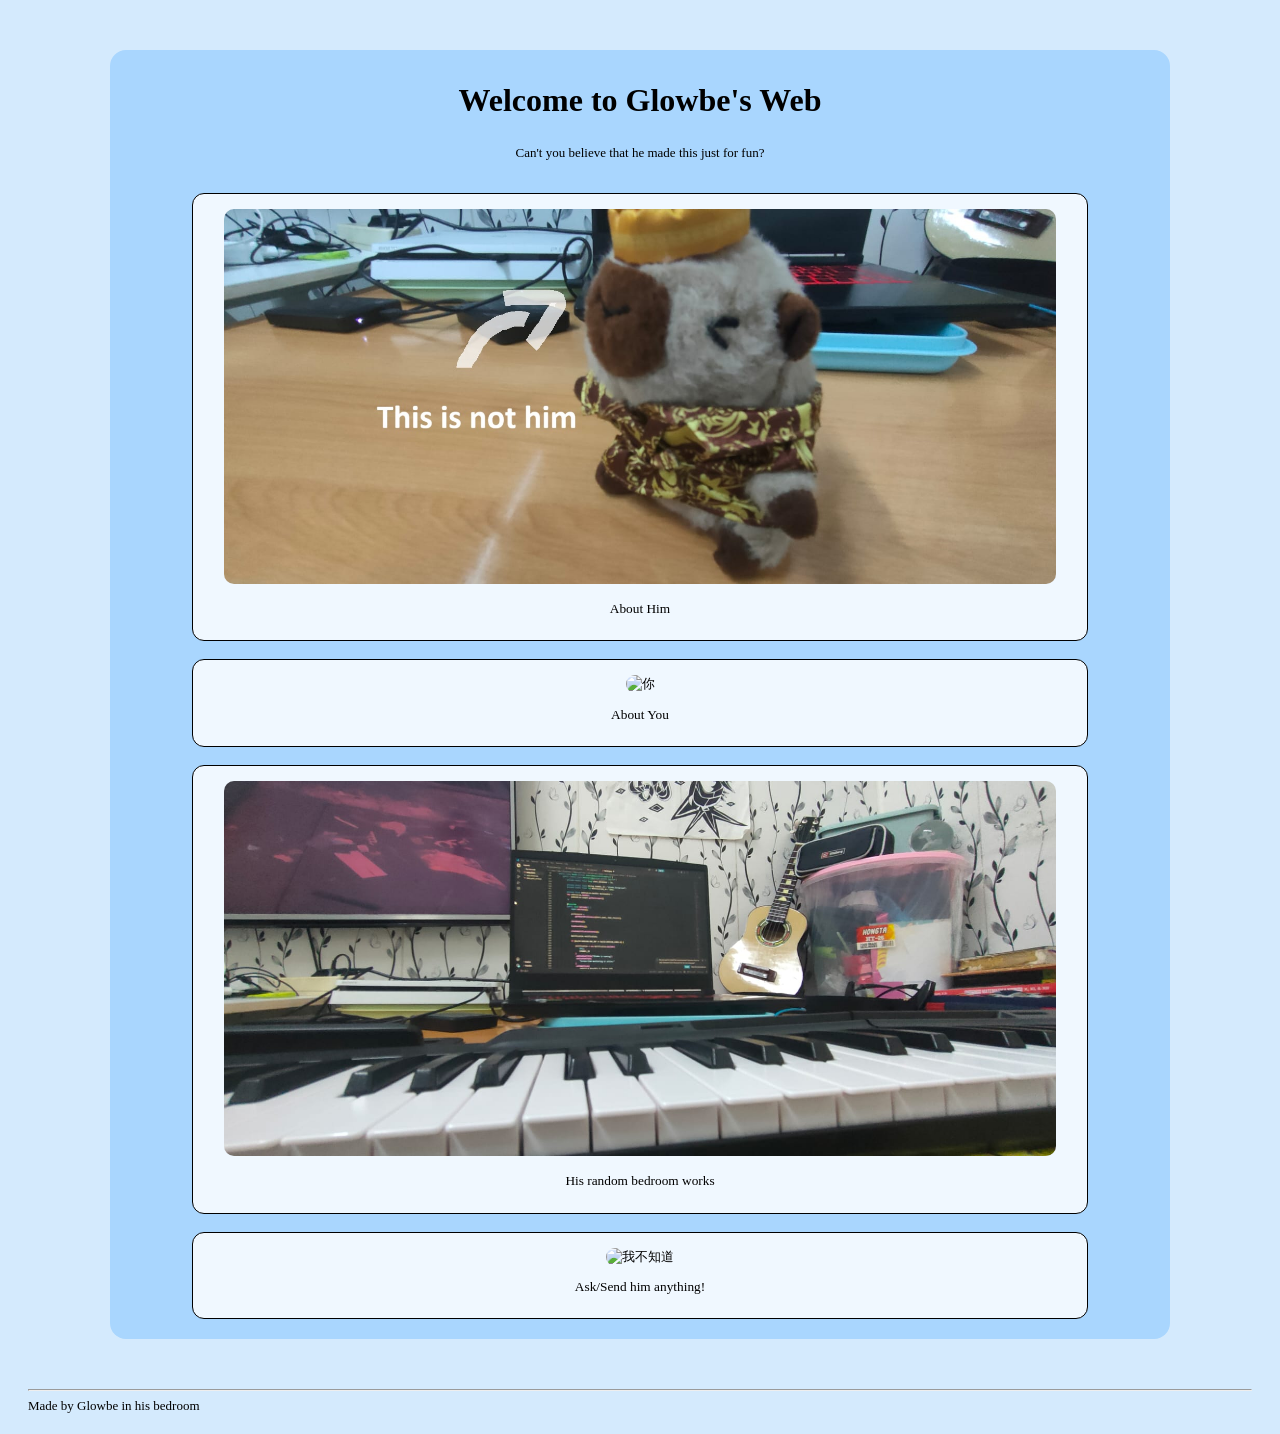
==== index.html @ 35412c1b "first" ====
<!DOCTYPE html>
<html lang="en">
<head>
    <meta charset="UTF-8">
    <meta name="viewport" content="width=device-width, initial-scale=1.0">
    <title>Document</title>
    <link rel="stylesheet" href="style_keren.css">
</head>
<body>
    <div id="AAll"><div id="All">
        <h1>Welcome to Glowbe's Web</h1>
        <p class="editor">Can't you believe that he made this just for fun?</p>
        <br>
        <div id="row1A" onclick="window.location.href='Myself.html'">
            <button>
                <img id="ImgB1" src="WhatsApp Image 2026-10-24 at 11.57.55.jpeg" alt="我的水豚">
                <p>About Him</p>
            </button>
        </div>
        <br>
        <div id="row2A">
            <button onclick="window.location.href='Web_jadi2_an.html'">
                <img id="ImgB2" src="https://static.vecteezy.com/system/resources/thumbnails/052/239/958/small_2x/hand-with-index-finger-pointing-directly-at-viewer-on-transparent-background-png.png" alt="你">
                <p>About You</p>
            </button>
        </div>
        <br>
        <div id="row3A" onclick="window.location.href='works.html'">
            <button>
                <img id="ImgB3"src="WhatsApp Image 2026-10-24 at 11.37.45.jpeg" alt="睡房">
                <p>His random bedroom works</p>
            </button>
        </div>
        <br>
        <div id="row4A" onclick="window.location.href='Send.html'">
            <button>
                <img id="ImgB4" src="https://cdn.pixabay.com/photo/2015/11/03/08/56/question-mark-1019820_1280.jpg" alt="我不知道">
                <p>Ask/Send him anything!</p>
            </button>
        </div>
    </div></div>
</body>
<footer>
    <hr>
    <span class="note">Made by Glowbe in his bedroom</span>
</footer>
</html>
---- style_keren.css ----
body {
    background-color: rgb(212, 234, 253);
    font-family: cursive;
}

#Overall {
    display: flex;
    flex-direction: column;
    align-items: center;
    justify-content: center;
    margin: 50px 20px 50px;
    padding: 20px;
    background-color: rgb(169, 214, 254);
    border-radius: 16px;
}

#Reg {
    display: flex;
    flex-direction: column;
    align-items: center;
    background-color: rgb(182, 221, 255);
    padding: 20px 40px 20px;
    border-radius: 16px;
    border: 1px solid white;
    max-width: 80vw;
}

#Reg h3 {
    font-size: xx-large;
}

#Reg input, #Reg textarea{
    min-height: 50px;
    min-width: 65vw;
    border-radius: 20px;
    padding: 10px;
    font-family: cursive;
}

footer {
    margin: 20px;
    font-size: small;
}

button {
    font-family: cursive;
    background-color: aliceblue;
    border: 1px solid black;
    border-radius: 12px;
    box-shadow: 10px;
    padding: 15px 0px 10px;
    transition: transform 0.3s ease, box-shadow 0.3s ease;
}

button:hover {
    transform: scale(1.05);
    box-shadow: 5px 5px 5px rgb(28, 28, 28);
}

.editor {
    font-size: small;
}

#All {
    display: flex;
    flex-direction: column;
    align-items: center;
    justify-content: center;
    margin: 50px 8vw 50px;
    padding: 20px;
    background-color: rgb(169, 214, 254);
    border-radius: 16px;
    line-height: 2vh;
}

#row1A button, #row2A button, #row3A button, #row4A button {
    min-width: 70vw;
    max-width: 70vw;
}
#ImgB1, #ImgB2, #ImgB3, #ImgB4 {
    max-height: 400px;
    max-width: 65vw;
    border-radius: 10px;
}

.BButton {
    margin: 10px 10px 10px;
    padding: 10px 10px 10px;
    font-size: 10px;
    min-width: 60px;
}

#allMy {
    display: flex;
    flex-direction: column;
    align-items: center;
    background-color: rgb(182, 221, 255);
    border-radius: 12px;
    margin: 30px 20px 20px;
    padding: 10px 10px 20px;
}

#insAllMy {
    background-color:  rgb(157, 209, 255);
    min-width: 80vw;
    padding: 10px 20px 10px;
    border-radius: 12px;
}

.a {
    background-color: aliceblue;
    padding: 10px 20px 10px;
    border-radius: 16px;
    border: 1px solid black;
}

.q {
    margin: 10px;
}

#workAll {
    display: flex;
    flex-direction: column;
    align-items: center;
}

#workAll img {
    max-width: 75vw;
    height: auto;
    border-radius: 16px;
    border: 2px solid black;
}

#workAll h5 {
    font-size: 20px;
}

#A, #B, #C, #D, #E, #F, #G, #H, #I, #J {
    display: flex;
    flex-direction: column;
    align-items: center;
    background-color: rgb(157, 209, 255);
    min-width: 80vw;
    border: 3px solid white;
    border-radius: 10px;
    margin: 10px 0px 10px;
    padding: 20px 10px 10px;
    box-shadow: 0px 5px 3px;
    transition: transform 0.3s ease, box-shadow 0.3s ease;
}

#A:hover, #B:hover, #C:hover, #D:hover, #E:hover, #F:hover, #G:hover, #H:hover, #I:hover, #J:hover {
    transform: scale(1.02);
    box-shadow: 0px 10px 5px;
}

#sendAll {
    display: flex;
    flex-direction: column;
    align-items: center;
}

#f1, #f2, #f3 {
    display: flex;
    flex-direction: column;
    align-items: center;
    text-align: center;
    background-color: rgb(157, 209, 255);
    min-width: 80vw;
    border: 3px solid white;
    border-radius: 10px;
    margin: 10px 0px 50px;
    padding: 20px 10px 30px;
    box-shadow: 0px 5px 3px;
}

#f1 textarea, #f2 textarea, #f3 textarea {
    min-width: 75vw;
    border-radius: 10px;
    border: 2px solid black;
    padding: 20px 20px 20px;
    font-family: cursive;
}

#f1 input, #f2 input , #f3 input {
    background-color: aliceblue;
    border: 2px solid black;
    border-radius: 10px;
    min-width: 30vw;
    min-height: 5vh;
    font-family: cursive;
    transition: transform 0.3s ease, box-shadow 0.3s ease;
}

#f1 input:hover, #f2 input:hover , #f3 input:hover {
    transform: scale(1.02);
    box-shadow: 3px 3px 5px;
}
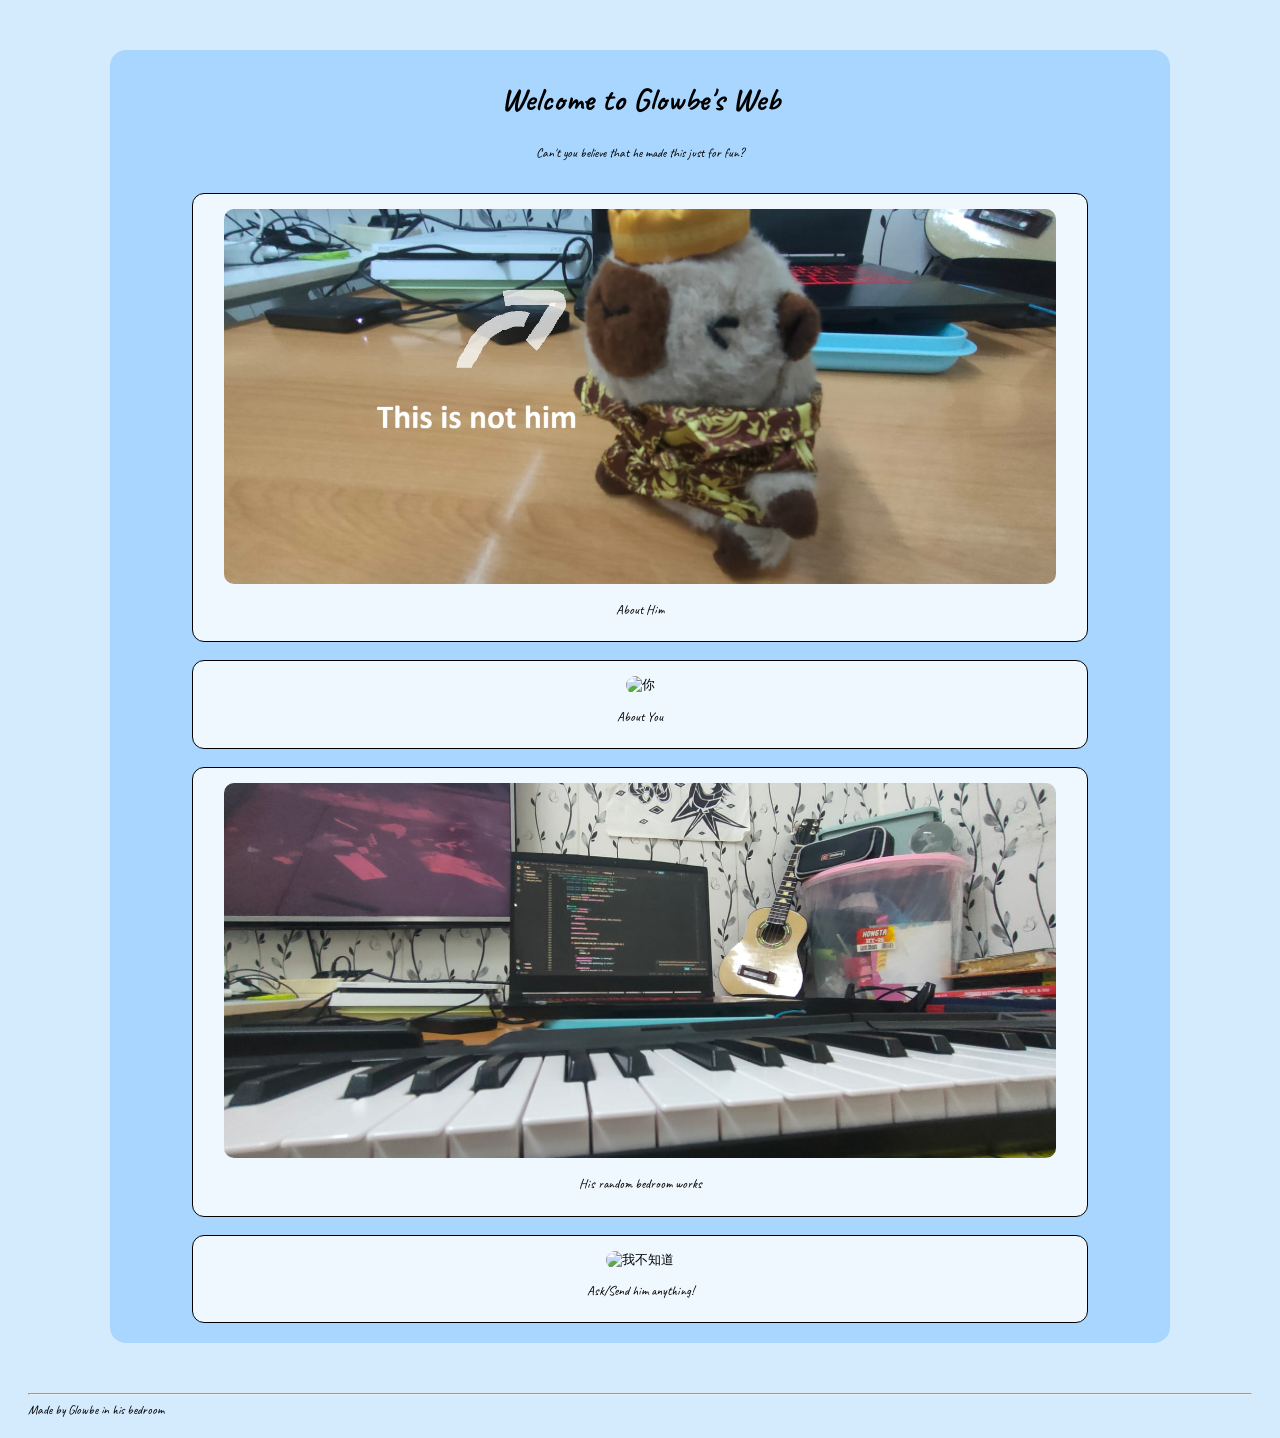
==== commit a9f5b1d7: "Update index.html link" ====
--- a/index.html
+++ b/index.html
@@ -4,6 +4,11 @@
     <meta charset="UTF-8">
     <meta name="viewport" content="width=device-width, initial-scale=1.0">
     <title>Document</title>
+
+    <link rel="preconnect" href="https://fonts.googleapis.com">
+    <link rel="preconnect" href="https://fonts.gstatic.com" crossorigin>
+    <link href="https://fonts.googleapis.com/css2?family=Caveat:wght@400;500;600;700&display=swap" rel="stylesheet">
+    
     <link rel="stylesheet" href="style_keren.css">
 </head>
 <body>
@@ -44,4 +49,4 @@
     <hr>
     <span class="note">Made by Glowbe in his bedroom</span>
 </footer>
-</html>+</html>
--- a/style_keren.css
+++ b/style_keren.css
@@ -1,6 +1,6 @@
 body {
     background-color: rgb(212, 234, 253);
-    font-family: cursive;
+    font-family: 'Caveat', cursive;
 }
 
 #Overall {
@@ -34,7 +34,7 @@
     min-width: 65vw;
     border-radius: 20px;
     padding: 10px;
-    font-family: cursive;
+    font-family: 'Caveat', cursive;
 }
 
 footer {
@@ -43,7 +43,7 @@
 }
 
 button {
-    font-family: cursive;
+    font-family: 'Caveat', cursive;
     background-color: aliceblue;
     border: 1px solid black;
     border-radius: 12px;
@@ -179,7 +179,7 @@
     border-radius: 10px;
     border: 2px solid black;
     padding: 20px 20px 20px;
-    font-family: cursive;
+    font-family: 'Caveat', cursive;
 }
 
 #f1 input, #f2 input , #f3 input {
@@ -188,11 +188,11 @@
     border-radius: 10px;
     min-width: 30vw;
     min-height: 5vh;
-    font-family: cursive;
+    font-family: 'Caveat', cursive;
     transition: transform 0.3s ease, box-shadow 0.3s ease;
 }
 
 #f1 input:hover, #f2 input:hover , #f3 input:hover {
     transform: scale(1.02);
     box-shadow: 3px 3px 5px;
-}+}
